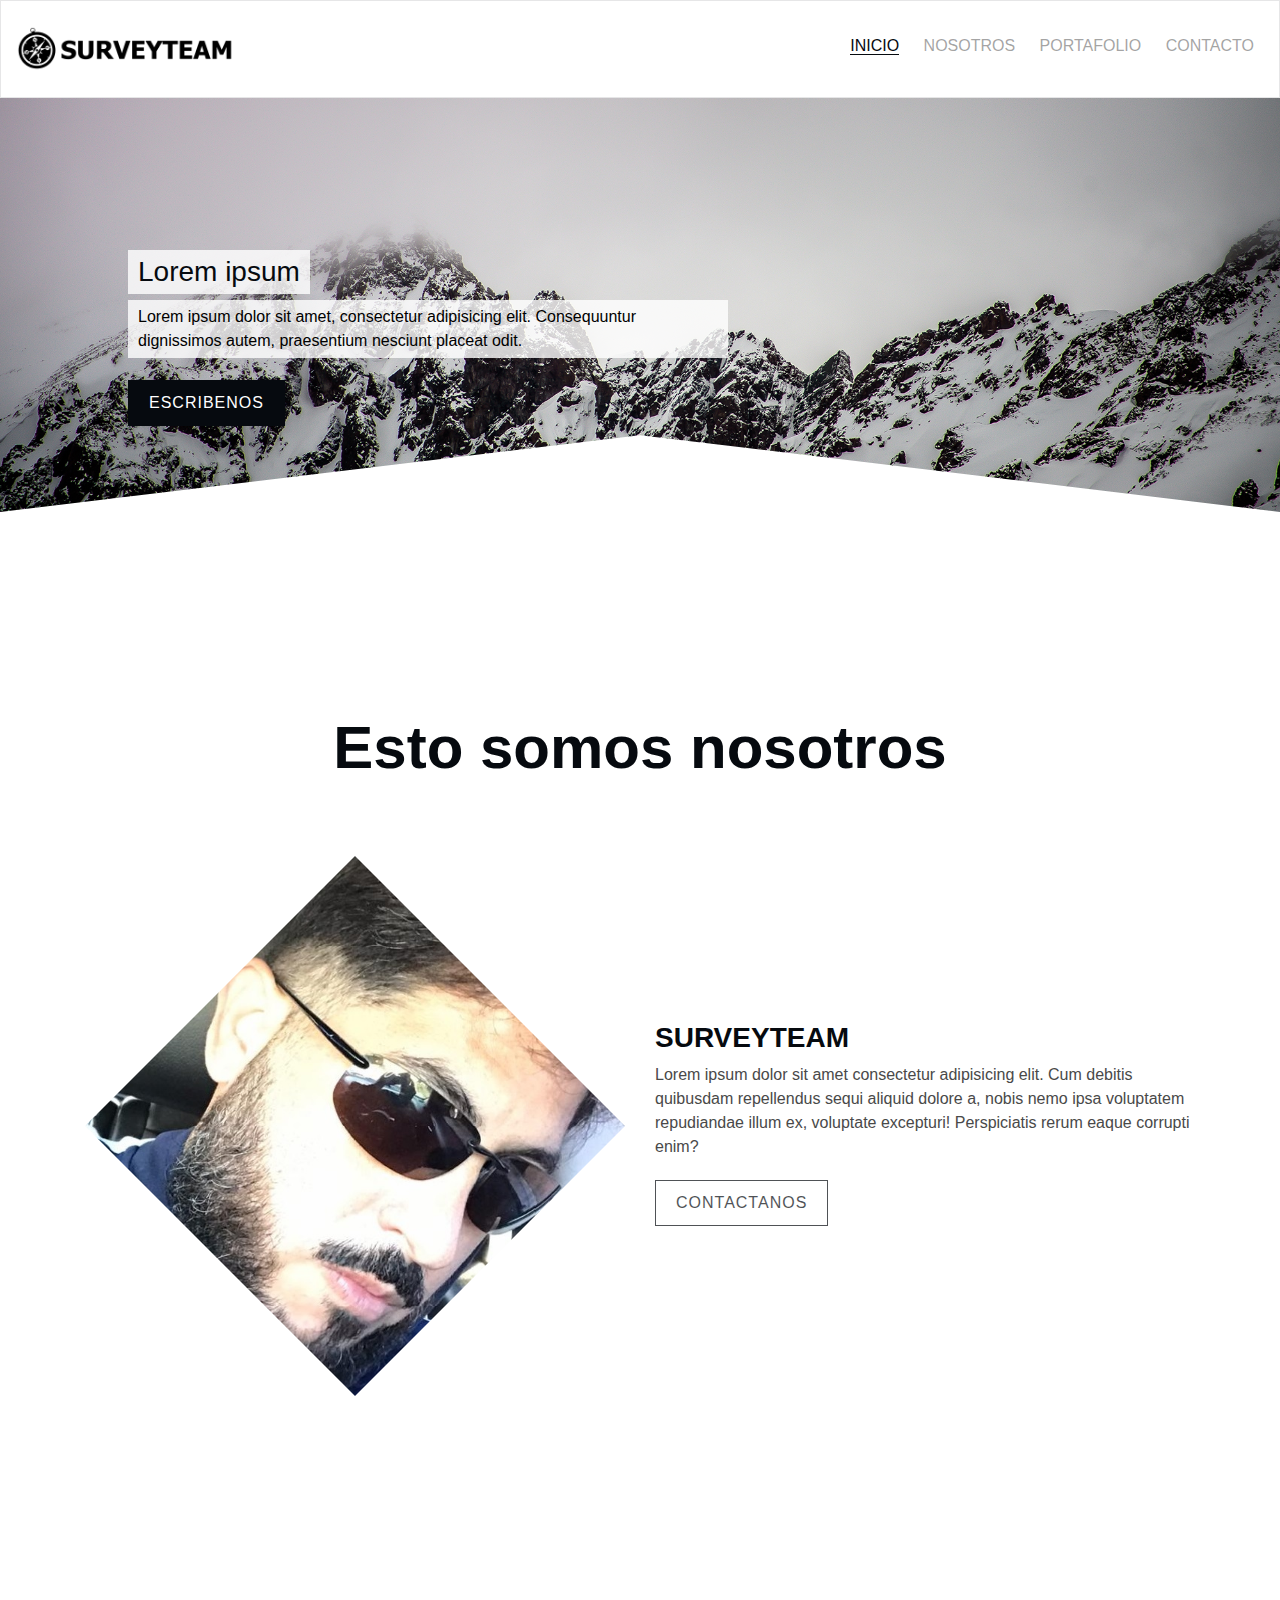
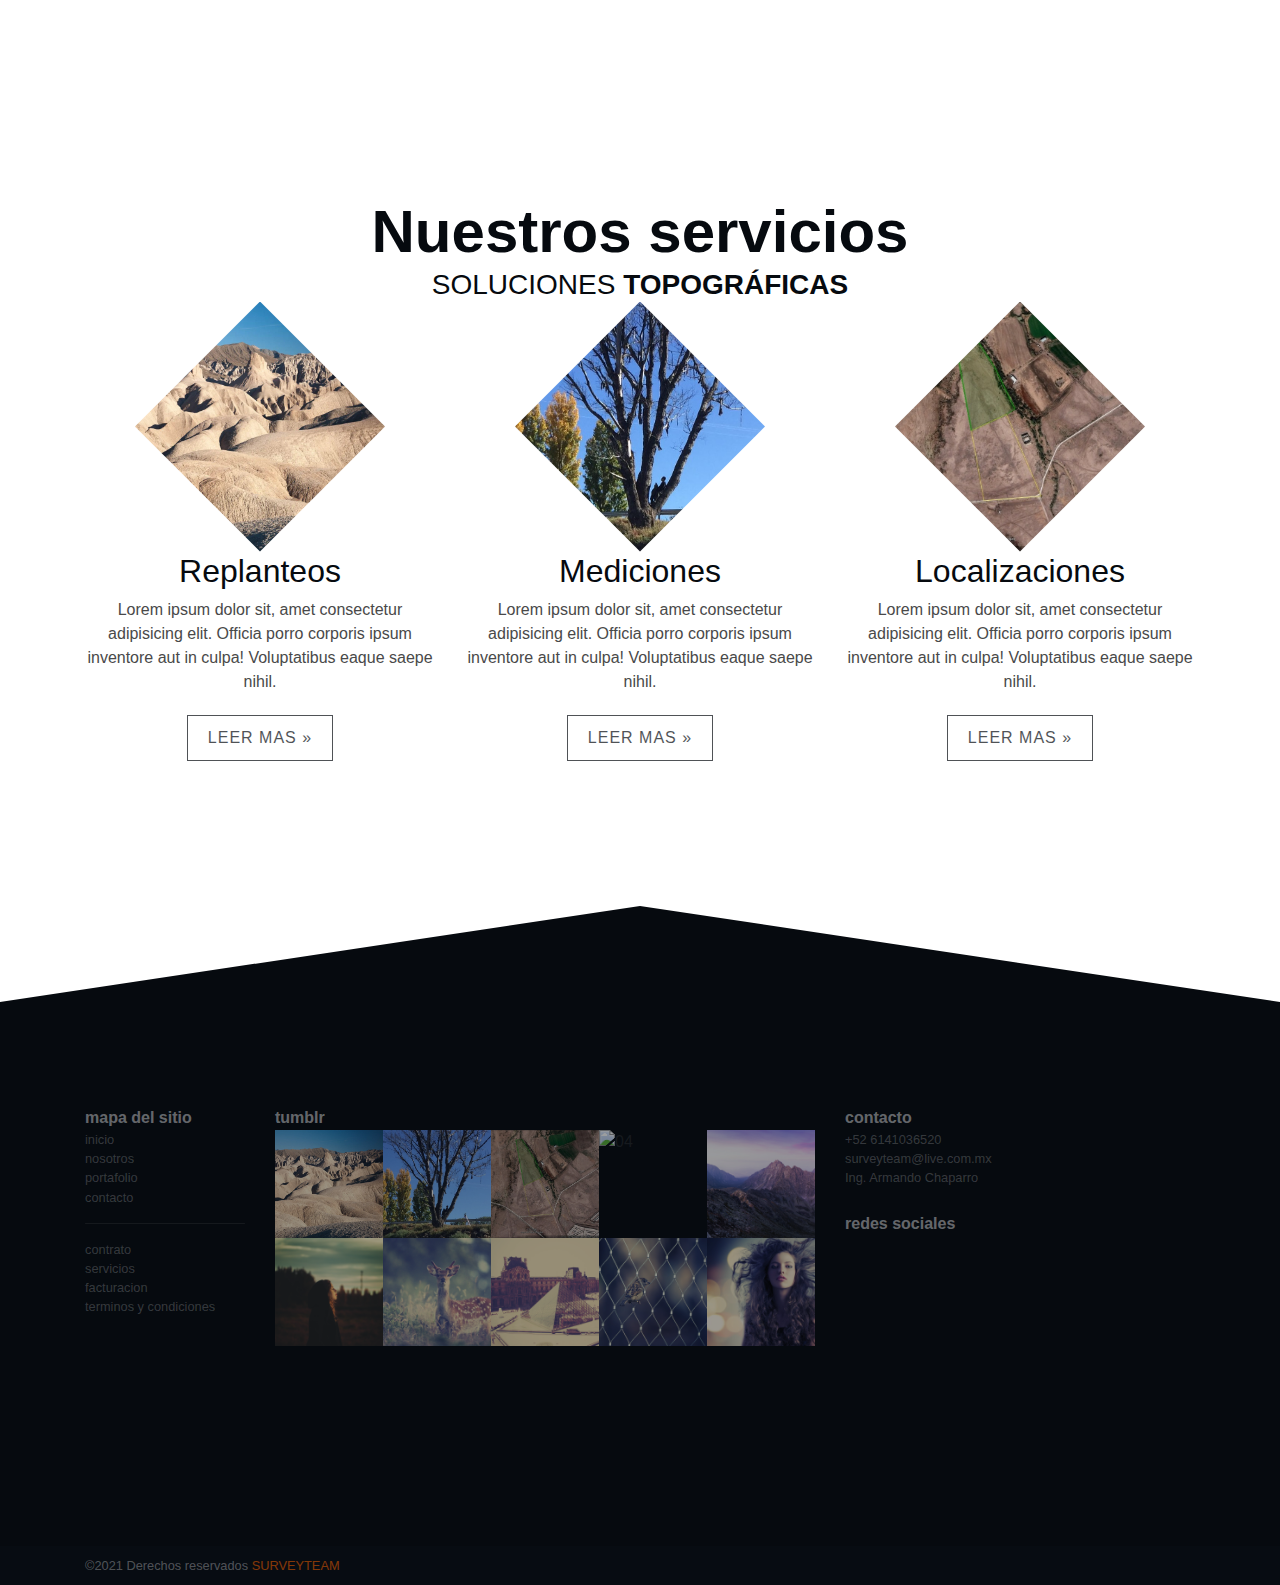
==== index.html @ fdbecfe4 "added new files 01" ====
<!DOCTYPE html>
<html lang="es">
    <head>
        <meta charset="UTF-8">
        <title>SURVEYTEAM</title>

        <!-- SEO natural -->
        <meta name="author" content="Armando Chaparro">
        <meta name="copyright" content="&copy; Chaparro 2021">
        <meta name="email" content="angelshaparro@outlook.com">
        <meta name="robots" content="index.follow">
        <meta name="description" content="Resolución de conflictos, avalúos, medios magnéticos, cartas topográficas, planos catastrales, altimetrías, volumetrías, topografía subterránea.">
        <meta name="keywords" content="Topografía, programación">

        <!-- responsividad -->
        <meta name="viewport" content="width=device-width, initial-scale=1, maximum-scale=1, user-scalable=0">

        <!-- social cards -->
        <meta property="ogurl" content="https://www.maferonline.com">
        <meta property="ogtype" content="website">
        <meta property="ogtitle" content="MAFER ENVIROMENT">
        <meta property="ogdescription" content="Resolución de conflictos, avalúos, medios magnéticos, cartas topográficas, planos catastrales, altimetrías, volumetrías, topografía subterránea.">
        <meta property="ogimage" content="http://via.placeholder.com/200x200">

        <!-- Boostrap 4 -->
        <link rel="stylesheet" href="https://maxcdn.bootstrapcdn.com/bootstrap/4.0.0/css/bootstrap.min.css" integrity="sha384-Gn5384xqQ1aoWXA+058RXPxPg6fy4IWvTNh0E263XmFcJlSAwiGgFAW/dAiS6JXm" crossorigin="anonymous">

        <!-- Estilos -->
        <link rel="stylesheet" href="css/styles.css">

        <!-- Favicon -->
        <link rel="shortcut icon" href="favicon/favicon.ico?v=2" type="image/x-icon">
        <link rel="icon" href="favicon/favicon.ico" type="image/x-icon">

        <!-- slider -->
        <link rel="stylesheet" href="css/slippry.css">

        <!-- font awesome -->
        <link rel="stylesheet" href="https://cdn.jsdelivr.net/npm/@fortawesome/fontawesome-free@5.15.4/css/fontawesome.min.css">

    </head>
    <body>
        <!-- navegacion -->
        <nav id="nav">
            <div class="container-fluid">
                <div class="row">
                    <!-- logo -->
                    <div class="col-xl-3">
                        <a href="index.html" class="logo">
                            <img src="images/surveyteam.png" alt="Logo Surveyteam">
                        </a>
                    </div>
                    <!-- links de navegacion -->
                    <div class="col-xl-9">
                        <ul>
                            <li class="link-active"><a href="index.html">Inicio</a></li>
                            <li><a href="index.html#nosotros">Nosotros</a></li>
                            <li><a href="portafolio.html">Portafolio</a></li>
                            <li><a href="contacto.html">Contacto</a></li>
                        </ul>
                    </div>
                </div>
            </div>
        </nav>
        <!-- /navegacion -->

        <!-- slider -->
        <section id="slider">
            <ul id="slippry">
                <li>
                    <h3 class="left top_250 white_bg">Lorem ipsum</h3>
                    <p class="left top_300 white_bg">
                        Lorem ipsum dolor sit amet, consectetur adipisicing elit. Consequuntur dignissimos autem, praesentium nesciunt placeat odit.
                    </p>
                    <button class="left top_375 black">Escribenos</button>

                    <img src="images/slide_01.jpg" alt="slide 01">
                </li>

                <li>
                    <h3 class="right top_250 white_bg">Lorem ipsum dolor sit amet.</h3>
                    <p class="right top_300 white_bg">Lorem ipsum, dolor sit amet consectetur adipisicing elit. Iusto deleniti, soluta ratione sapiente eos voluptates accusamus impedit. Ea, distinctio porro.</p>
                    <button class="right top_375 black">Escribenos</button>
                    <img src="images/slide_02.jpg" alt="slide 02">
                </li>

                <li>
                    <h3 class="left top_250 white_bg"><strong>SURVEYTEAM</strong> lorem ipsum</h3>
                    <p class="left top_300 white_bg">Lorem ipsum dolor, sit amet consectetur adipisicing elit. Repudiandae, asperiores ea voluptas nobis vitae ullam ipsum qui pariatur ducimus laborum, ipsam sed quia dignissimos placeat.</p>
                    <button class="left top_400 black">Contactanos</button>
                    <img src="images/slide_03.jpg" alt="slide 03">
                </li>

            </ul>
        </section>
        <!-- /slider -->

        <!-- nosotros -->
        <div class="pad_200" id="nosotros">
            <div class="container">
                <div class="row">
                    <div class="col">
                        <h1 class="center main-title">Esto somos nosotros</h1>
                    </div>
                </div>
                <br><br><br>
                <div class="row">
                    <div class="d-flex align-items-center">
                        <div class="col-xl-6">
                            <div class="diamante">
                                
                            </div>
                        </div>
                        <div class="col-xl-6">
                            <h3><strong>SURVEYTEAM</strong></h3>
                            <p>Lorem ipsum dolor sit amet consectetur adipisicing elit. Cum debitis quibusdam repellendus sequi aliquid dolore a, nobis nemo ipsa voluptatem repudiandae illum ex, voluptate excepturi! Perspiciatis rerum eaque corrupti enim?</p>
                            <button>Contactanos</button>
                        </div>
                    </div>
                </div>
            </div>
        </div>
        <!-- /nosotros -->

        <!-- servicios -->
        <div class="pad_200">
            <div class="container">
                <div class="row">
                    <div class="col">
                        <h1 class="center main-title">Nuestros servicios</h1>
                        <h3 class="center">SOLUCIONES <strong>TOPOGRÁFICAS</strong></h3>
                    </div>
                </div>
                <!-- <br><br><br> -->
                <div class="row">
                    <div class="col-xl-4 center">
                        <img src="images/square_01.jpg" alt="" class="rounded-circle">
                        <h2>Replanteos</h2>
                        <p>Lorem ipsum dolor sit, amet consectetur adipisicing elit. Officia porro corporis ipsum inventore aut in culpa! Voluptatibus eaque saepe nihil.</p>
                        <button>leer mas &raquo</button>
                    </div>
                    <div class="col-xl-4 center">
                        <img src="images/square_02.jpg" alt="" class="rounded-circle">
                        <h2>Mediciones</h2>
                        <p>Lorem ipsum dolor sit, amet consectetur adipisicing elit. Officia porro corporis ipsum inventore aut in culpa! Voluptatibus eaque saepe nihil.</p>
                        <button>leer mas &raquo</button>
                    </div>
                    <div class="col-xl-4 center">
                        <img src="images/square_03.jpg" alt="" class="rounded-circle">
                        <h2>Localizaciones</h2>
                        <p>Lorem ipsum dolor sit, amet consectetur adipisicing elit. Officia porro corporis ipsum inventore aut in culpa! Voluptatibus eaque saepe nihil.</p>
                        <button>leer mas &raquo</button>
                    </div>
                </div>
            </div>
        </div>
        <!-- /servicios -->

        <!-- footeer -->
        <footer class="pad_200">
            <div class="container">
                <div class="row">
                    <div class="col-xl-2">
                        <p class="white"><strong>mapa del sitio</strong></p>
                        <ul class="white">
                            <li class="small">inicio</li>
                            <li class="small">nosotros</li>
                            <li class="small">portafolio</li>
                            <li class="small">contacto</li>
                            <hr>
                            <li class="small">contrato</li>
                            <li class="small">servicios</li>
                            <li class="small">facturacion</li>
                            <li class="small">terminos y condiciones</li>
                        </ul>
                    </div>
                    <div class="col-xl-6">
                        <p class="white"><strong>tumblr</strong></p>
                        <img src="images/square_01.jpg" alt="01" class="tumblr"><img src="images/square_02.jpg" alt="02" class="tumblr"><img src="images/square_03.jpg" alt="03" class="tumblr"><img src="images/square_04.jpg" alt="04" class="tumblr"><img src="images/square_05.jpg" alt="05" class="tumblr"><img src="images/square_06.jpg" alt="06" class="tumblr"><img src="images/square_07.jpg" alt="07" class="tumblr"><img src="images/square_08.jpg" alt="08" class="tumblr"><img src="images/square_09.jpg" alt="09" class="tumblr"><img src="images/square_10.jpg" alt="10" class="tumblr">
                    </div>
                    <div class="col-xl-4">
                        <p class="white"><strong>contacto</strong></p>
                        <ul class="white">
                            <li class="small">+52 6141036520</li>
                            <li class="small">surveyteam@live.com.mx</li>
                            <li class="small">Ing. Armando Chaparro</li>
                        </ul>
                        <br>
                        <p class="white"><strong>redes sociales</strong></p>
                        <ul class="social-networks">
                            <li><i class="fa fa-facebook"></i></li>
                            <li><i class="fa fa-twitter"></i></li>
                            <li><i class="fa fa-youtube"></i></li>
                            <li><i class="fa fa-tumblr"></i></li>
                        </ul>
                    </div>
                </div>
            </div>
        </footer>
        <div class="copy">
            <div class="container">
                <div class="row">
                    <div class="col">
                        <p class="small">
                            &copy;2021 Derechos reservados
                            <a href="#">SURVEYTEAM</a>
                        </p>
                    </div>
                </div>
            </div>
        </div>
        <!-- /footer -->





        <!-- Bootstrap 4 -->
        <script src="https://code.jquery.com/jquery-3.6.0.min.js" integrity="sha256-/xUj+3OJU5yExlq6GSYGSHk7tPXikynS7ogEvDej/m4=" crossorigin="anonymous"></script>
        <script src="https://cdnjs.cloudflare.com/ajax/libs/popper.js/1.12.9/umd/popper.min.js" integrity="sha384-ApNbgh9B+Y1QKtv3Rn7W3mgPxhU9K/ScQsAP7hUibX39j7fakFPskvXusvfa0b4Q" crossorigin="anonymous"></script>
        <script src="https://maxcdn.bootstrapcdn.com/bootstrap/4.0.0/js/bootstrap.min.js" integrity="sha384-JZR6Spejh4U02d8jOt6vLEHfe/JQGiRRSQQxSfFWpi1MquVdAyjUar5+76PVCmYl" crossorigin="anonymous"></script>

        <!-- Slippry -->
        <script src="//ajax.googleapis.com/ajax/libs/jquery/1.10.2/jquery.min.js"></script>
        <script src="/js/slippry.min.js"></script>
        <link rel="stylesheet" href="/css/slippry.css" />

        <!-- activacion y script -->
        <script>
            $( document ).ready(function() {
                $('#slippry').slippry({
                    captions: false,
                    pager: false
                })

                var dn_width = $('.diamante').width();
                $('.diamante').css({
                    height: dn_width
                });

            });
        </script>

    </body>
</html>
---- css/styles.css ----
a {
  margin: 0px;
  padding: 0px;
}
a:hover {
  color: #ff6500;
}

h1, h2, h3, h4, h5, h6 {
  color: #060a0f;
}

p {
  color: #494949;
}

.tSlow, .social-networks li i, .social-networks li, .copy a, .tumblr, nav ul li a:after, nav ul li a:before, nav ul li a, nav ul .link-active a:after, nav ul, nav .logo img, nav, button, input,
select,
option,
textarea, .rombo, .diamante, .rounded-circle, a {
  -webkit-transition: all 0.5s ease-in-out;
  transition: all 0.5s ease-in-out;
}

.pad_200 {
  padding: 200px 0px;
}

.center {
  text-align: center;
  margin: 0px auto;
}

.main-title {
  font-weight: bold;
  color: #060a0f;
  font-size: 60px;
}

.rounded-circle {
  width: 250px;
  height: 250px;
}

.rombo, .diamante, .rounded-circle {
  clip-path: polygon(50% 0%, 100% 50%, 50% 100%, 0% 50%);
  -webkit-clip-path: polygon(50% 0%, 100% 50%, 50% 100%, 0% 50%);
  -o-clip-path: polygon(50% 0%, 100% 50%, 50% 100%, 0% 50%);
}
.rombo:hover, .diamante:hover, .rounded-circle:hover {
  clip-path: polygon(100% 0%, 100% 100%, 0% 100%, 0% 0%);
  -webkit-clip-path: polygon(100% 0%, 100% 100%, 0% 100%, 0% 0%);
  -o-clip-path: polygon(100% 0%, 100% 100%, 0% 100%, 0% 0%);
}

.diamante {
  display: block;
  position: relative;
  width: 100%;
  overflow: hidden;
  margin: 0px auto;
  background-image: url("../images/profile.jpg");
  background-size: 100%;
  background-position: center center;
  background-repeat: no-repeat;
  z-index: 200;
}

input,
select,
option,
textarea {
  width: 100%;
  padding: 10px 15px;
  border: 1px solid #060a0f;
  margin: 5px 0px;
  opacity: 0.5;
}
input:hover, input:focus,
select:hover,
select:focus,
option:hover,
option:focus,
textarea:hover,
textarea:focus {
  opacity: 1;
  color: #060a0f;
}

textarea {
  max-width: 100%;
  min-width: 100%;
  min-height: 150px;
  max-height: 250px;
}

button {
  background-color: transparent;
  text-transform: uppercase;
  border: 1px solid #060a0f;
  padding: 10px 20px;
  margin: 5px 0px;
  color: #060a0f;
  font-size: 16px;
  letter-spacing: 1px;
  cursor: pointer;
  opacity: 0.7;
}
button:hover {
  opacity: 1;
  background-color: #060a0f;
  color: white;
}

.black {
  background-color: #060a0f;
  opacity: 1;
  color: white;
}
.black:hover {
  background-color: #ff6500;
  border: 1px solid #ff6500;
}

nav {
  width: 100%;
  background-color: rgba(255, 255, 255, 0.2);
  padding: 10px 0px;
  position: fixed;
  border-bottom: 1px solid transparent;
  z-index: 100;
}
nav:hover {
  background-color: white;
  padding: 25px 0px;
  border: 1px solid rgba(6, 10, 15, 0.1);
}
nav:hover .logo img {
  width: 80%;
}
nav:hover ul {
  margin-top: 8px;
}
nav:hover ul li a {
  color: rgba(73, 73, 73, 0.5);
}
nav .logo img {
  width: 100%;
}
nav ul {
  position: relative;
  margin: 0px;
  margin-top: 15PX;
  padding: 0px;
  text-align: right;
}
nav ul .link-active a {
  color: #060a0f !important;
}
nav ul .link-active a:after {
  width: 100%;
  background-color: #060a0f;
}
nav ul li {
  display: inline-block;
  padding: 0px 10px;
}
nav ul li a {
  position: relative;
  text-decoration: none;
  font-size: 16px;
  color: rgba(255, 255, 255, 0.8);
  text-transform: uppercase;
}
nav ul li a:before {
  content: "";
  position: absolute;
  width: 100%;
  background-color: transparent;
  height: 1px;
}
nav ul li a:after {
  content: "";
  position: absolute;
  top: 100%;
  left: 0px;
  width: 0%;
  background-color: transparent;
  height: 1px;
}
nav ul li a:hover {
  text-decoration: none;
  color: #060a0f;
}
nav ul li a:hover:before {
  width: 0%;
  background-color: #060a0f;
}
nav ul li a:hover:after {
  width: 100%;
  background-color: #060a0f;
}

#slider {
  -webkit-backface-visibility: hidden;
          backface-visibility: hidden;
  clip-path: polygon(100% 0%, 100% 100%, 50% 85%, 0% 100%, 0% 0%);
  -webkit-clip-path: polygon(100% 0%, 100% 100%, 50% 85%, 0% 100%, 0% 0%);
  -o-clip-path: polygon(100% 0%, 100% 100%, 50% 85%, 0% 100%, 0% 0%);
}

#slippry {
  position: relative;
}
#slippry h1, #slippry h2, #slippry h3, #slippry h4, #slippry h5, #slippry h6, #slippry p, #slippry a, #slippry button, #slippry small, #slippry span {
  position: absolute;
}
#slippry p {
  width: 600px;
  color: black;
}
#slippry .white_bg {
  background-color: rgba(255, 255, 255, 0.8);
  padding: 5px 10px;
}
#slippry .left {
  left: 10%;
}
#slippry .right {
  right: 200px;
}
#slippry .top_250 {
  top: 250px;
}
#slippry .top_300 {
  top: 300px;
}
#slippry .top_375 {
  top: 375px;
}
#slippry .top_400 {
  top: 400px;
}
#slippry .top_450 {
  top: 450px;
}

footer {
  margin-top: -60px;
  width: 100%;
  padding: 70px 0px;
  background-color: #060a0f;
  clip-path: polygon(0% 15%, 50% 0%, 100% 15%, 100% 100%, 0% 100%);
  -webkit-clip-path: polygon(0% 15%, 50% 0%, 100% 15%, 100% 100%, 0% 100%);
  -o-clip-path: polygon(0% 15%, 50% 0%, 100% 15%, 100% 100%, 0% 100%);
}
footer p {
  margin: 0px;
  padding: 0px;
}
footer .white {
  color: rgba(255, 255, 255, 0.4);
}
footer ul {
  padding: 0px;
  margin: 0px;
  list-style: none;
}
footer ul li {
  padding: 0px;
  margin: 0px;
  color: rgba(255, 255, 255, 0.2);
}
footer hr {
  border-radius: 10px;
  background-color: rgba(255, 255, 255, 0.08);
}

.tumblr {
  position: relative;
  float: left;
  margin: 0px;
  padding: 0px;
  width: 20%;
  cursor: pointer;
  opacity: 0.6;
}
.tumblr:hover {
  opacity: 1;
}

.copy {
  padding: 10px 0px;
  background-color: #070c12;
  text-align: left;
}
.copy p, .copy a {
  margin: 0px;
  padding: 0px;
  color: rgba(255, 255, 255, 0.3);
}
.copy a {
  opacity: 0.5;
  color: #ff6500;
}
.copy a:hover {
  opacity: 1;
  text-decoration: none;
}

.social-networks {
  margin-top: 5px;
}
.social-networks li {
  display: inline-block;
  position: relative;
  margin: 0px 7px;
  float: left;
  width: 30px;
  height: 30px;
  text-align: center;
  -webkit-transform: rotate(0deg);
  transform: rotate(0deg);
  -webkit-backface-visibility: hidden;
          backface-visibility: hidden;
  cursor: pointer;
}
.social-networks li i {
  font-size: 22px;
  color: rgba(255, 255, 255, 0.2);
  -webkit-transform: rotate(0deg) translate(-3px, 3px);
  transform: rotate(0deg) translate(-3px, 3px);
  -webkit-backface-visibility: hidden;
          backface-visibility: hidden;
}
.social-networks li:hover {
  -webkit-transform: rotate(45deg);
  transform: rotate(45deg);
  -webkit-backface-visibility: hidden;
          backface-visibility: hidden;
  background-color: white;
}
.social-networks li:hover i {
  color: #060a0f;
  -webkit-transform: rotate(-45deg) translate(-3px, 3px);
  transform: rotate(-45deg) translate(-3px, 3px);
  -webkit-backface-visibility: hidden;
          backface-visibility: hidden;
}
---- css/slippry.css ----
/**
 *
 * slippry v1.4.0 - Responsive content slider for jQuery
 * http://slippry.com
 *
 * Authors: Lukas Jakob Hafner - @saftsaak
 *          Thomas Hurd - @SeenNotHurd
 *
 * Copyright 2016, booncon oy - http://booncon.com
 *
 *
 * Released under the MIT license - http://opensource.org/licenses/MIT
 */
/* kenBurns animations, very basic */
@-webkit-keyframes left-right {
  0% {
    -webkit-transform: translateY(-20%) translateX(-10%);
            transform: translateY(-20%) translateX(-10%); }
  100% {
    -webkit-transform: translateY(0%) translateX(10%);
            transform: translateY(0%) translateX(10%); } }
@-o-keyframes left-right {
  0% {
    -o-transform: translateY(-20%) translateX(-10%);
       transform: translateY(-20%) translateX(-10%); }
  100% {
    -o-transform: translateY(0%) translateX(10%);
       transform: translateY(0%) translateX(10%); } }
@keyframes left-right {
  0% {
    -webkit-transform: translateY(-20%) translateX(-10%);
         -o-transform: translateY(-20%) translateX(-10%);
            transform: translateY(-20%) translateX(-10%); }
  100% {
    -webkit-transform: translateY(0%) translateX(10%);
         -o-transform: translateY(0%) translateX(10%);
            transform: translateY(0%) translateX(10%); } }
@-webkit-keyframes right-left {
  0% {
    -webkit-transform: translateY(0%) translateX(10%);
            transform: translateY(0%) translateX(10%); }
  100% {
    -webkit-transform: translateY(-20%) translateX(-10%);
            transform: translateY(-20%) translateX(-10%); } }
@-o-keyframes right-left {
  0% {
    -o-transform: translateY(0%) translateX(10%);
       transform: translateY(0%) translateX(10%); }
  100% {
    -o-transform: translateY(-20%) translateX(-10%);
       transform: translateY(-20%) translateX(-10%); } }
@keyframes right-left {
  0% {
    -webkit-transform: translateY(0%) translateX(10%);
         -o-transform: translateY(0%) translateX(10%);
            transform: translateY(0%) translateX(10%); }
  100% {
    -webkit-transform: translateY(-20%) translateX(-10%);
         -o-transform: translateY(-20%) translateX(-10%);
            transform: translateY(-20%) translateX(-10%); } }
/* added to the original element calling slippry */
.sy-box.sy-loading {
  background: url("/images/sy-loader.gif") 50% 50% no-repeat;
  -webkit-background-size: 32px 32px;
          background-size: 32px;
  min-height: 40px; }
  .sy-box.sy-loading .sy-slides-wrap, .sy-box.sy-loading .sy-pager {
    visibility: hidden; }

/* element that wraps the slides */
.sy-slides-wrap {
  position: relative;
  height: 100%;
  width: 100%; }
  .sy-slides-wrap:hover .sy-controls {
    display: block; }

/* element that crops the visible area to the slides */
.sy-slides-crop {
  height: 100%;
  width: 100%;
  position: absolute;
  overflow: hidden; }

/* list containing the slides */
.sy-list {
  width: 100%;
  height: 100%;
  list-style: none;
  margin: 0;
  padding: 0;
  position: absolute; }
  .sy-list.horizontal {
    -webkit-transition: left ease;
         -o-transition: left ease;
            transition: left ease; }
  .sy-list.vertical {
    -webkit-transition: top ease;
         -o-transition: top ease;
            transition: top ease; }

/* single slide */
.sy-slide {
  position: absolute;
  width: 100%;
  z-index: 2; }
  .sy-slide.kenburns {
    width: 140%;
    left: -20%; }
    .sy-slide.kenburns.useCSS {
      -webkit-transition-property: opacity;
           -o-transition-property: opacity;
              transition-property: opacity; }
      .sy-slide.kenburns.useCSS.sy-ken:nth-child(1n) {
        -webkit-animation-name: left-right;
             -o-animation-name: left-right;
                animation-name: left-right;
        -webkit-animation-fill-mode: forwards;
             -o-animation-fill-mode: forwards;
                animation-fill-mode: forwards; }
      .sy-slide.kenburns.useCSS.sy-ken:nth-child(2n) {
        -webkit-animation-name: right-left;
             -o-animation-name: right-left;
                animation-name: right-left;
        -webkit-animation-fill-mode: forwards;
             -o-animation-fill-mode: forwards;
                animation-fill-mode: forwards; }
  .sy-slide.sy-active {
    z-index: 3; }
  .sy-slide > img {
    margin: 0;
    padding: 0;
    display: block;
    width: 100%;
    border: 0; }
  .sy-slide > a {
    margin: 0;
    padding: 0;
    display: block;
    width: 100%; }
    .sy-slide > a > img {
      margin: 0;
      padding: 0;
      display: block;
      width: 100%;
      border: 0; }

/* next/ prev buttons, with arrows and clickable area a lot larger than the visible buttons */
.sy-controls {
  display: none;
  list-style: none;
  height: 100%;
  width: 100%;
  position: absolute;
  padding: 0;
  margin: 0; }
  .sy-controls li {
    position: absolute;
    width: 10%;
    min-width: 4.2em;
    height: 100%;
    z-index: 33; }
    .sy-controls li.sy-prev {
      left: 0;
      top: 0; }
      .sy-controls li.sy-prev a:after {
        background-position: -5% 0; }
    .sy-controls li.sy-next {
      right: 0;
      top: 0; }
      .sy-controls li.sy-next a:after {
        background-position: 105% 0; }
    .sy-controls li a {
      position: relative;
      width: 100%;
      height: 100%;
      display: block;
      text-indent: -9999px; }
      .sy-controls li a:link, .sy-controls li a:visited {
        opacity: 0.4; }
      .sy-controls li a:hover, .sy-controls li a:focus {
        opacity: 0.8;
        outline: none; }
      .sy-controls li a:after {
        content: "";
        background-image: url("/images/arrows.svg");
        background-repeat: no-repeat;
        -webkit-background-size: cover;
                background-size: cover;
        text-align: center;
        text-indent: 0;
        line-height: 2.8em;
        color: #111;
        font-weight: 800;
        position: absolute;
        background-color: #fff;
        width: 2.8em;
        height: 2.8em;
        left: 50%;
        top: 50%;
        margin-top: -1.4em;
        margin-left: -1.4em;
        border-radius: 50%; }
  @media only screen and (max-device-width: 600px) {
    .sy-controls {
      display: block; }
      .sy-controls li {
        min-width: 2.1em; }
        .sy-controls li a:after {
          width: 1.4em;
          height: 1.4em;
          margin-top: -0.7em;
          margin-left: -0.7em; } }

/* captions, styled fo the overlay variant */
.sy-caption-wrap {
  position: absolute;
  bottom: 2em;
  z-index: 12;
  left: 50%; }
  .sy-caption-wrap .sy-caption {
    position: relative;
    left: -50%;
    background-color: rgba(0, 0, 0, 0.54);
    color: #fff;
    padding: 0.4em 1em;
    border-radius: 1.2em; }
    .sy-caption-wrap .sy-caption a:link, .sy-caption-wrap .sy-caption a:visited {
      color: #e24b70;
      font-weight: 600;
      text-decoration: none; }
    .sy-caption-wrap .sy-caption a:hover, .sy-caption-wrap .sy-caption a:focus {
      text-decoration: underline; }
  @media only screen and (max-device-width: 600px), screen and (max-width: 600px) {
    .sy-caption-wrap {
      left: 0;
      bottom: 0.4em; }
      .sy-caption-wrap .sy-caption {
        left: 0;
        padding: 0.2em 0.4em;
        font-size: 0.92em;
        border-radius: 0; } }

/* pager bubbles */
.sy-pager {
  clear: both;
  display: block;
  width: 100%;
  margin: 1em 0 0;
  padding: 0;
  list-style: none;
  text-align: center; }
  .sy-pager li {
    display: inline-block;
    width: 1.2em;
    height: 1.2em;
    margin: 0 1em 0 0;
    border-radius: 50%; }
    .sy-pager li.sy-active a {
      background-color: #e24b70; }
    .sy-pager li a {
      width: 100%;
      height: 100%;
      display: block;
      background-color: #ccc;
      text-indent: -9999px;
      -webkit-background-size: 2em 2em;
              background-size: 2em;
      border-radius: 50%; }
      .sy-pager li a:link, .sy-pager li a:visited {
        opacity: 1.0; }
      .sy-pager li a:hover, .sy-pager li a:focus {
        opacity: 0.6; }

/* element to "keep/ fill" the space of the content, gets intrinsic height via js */
.sy-filler {
  width: 100%; }
  .sy-filler.ready {
    -webkit-transition: padding 600ms ease;
         -o-transition: padding 600ms ease;
            transition: padding 600ms ease; }
---- css/slippry.css ----
/**
 *
 * slippry v1.4.0 - Responsive content slider for jQuery
 * http://slippry.com
 *
 * Authors: Lukas Jakob Hafner - @saftsaak
 *          Thomas Hurd - @SeenNotHurd
 *
 * Copyright 2016, booncon oy - http://booncon.com
 *
 *
 * Released under the MIT license - http://opensource.org/licenses/MIT
 */
/* kenBurns animations, very basic */
@-webkit-keyframes left-right {
  0% {
    -webkit-transform: translateY(-20%) translateX(-10%);
            transform: translateY(-20%) translateX(-10%); }
  100% {
    -webkit-transform: translateY(0%) translateX(10%);
            transform: translateY(0%) translateX(10%); } }
@-o-keyframes left-right {
  0% {
    -o-transform: translateY(-20%) translateX(-10%);
       transform: translateY(-20%) translateX(-10%); }
  100% {
    -o-transform: translateY(0%) translateX(10%);
       transform: translateY(0%) translateX(10%); } }
@keyframes left-right {
  0% {
    -webkit-transform: translateY(-20%) translateX(-10%);
         -o-transform: translateY(-20%) translateX(-10%);
            transform: translateY(-20%) translateX(-10%); }
  100% {
    -webkit-transform: translateY(0%) translateX(10%);
         -o-transform: translateY(0%) translateX(10%);
            transform: translateY(0%) translateX(10%); } }
@-webkit-keyframes right-left {
  0% {
    -webkit-transform: translateY(0%) translateX(10%);
            transform: translateY(0%) translateX(10%); }
  100% {
    -webkit-transform: translateY(-20%) translateX(-10%);
            transform: translateY(-20%) translateX(-10%); } }
@-o-keyframes right-left {
  0% {
    -o-transform: translateY(0%) translateX(10%);
       transform: translateY(0%) translateX(10%); }
  100% {
    -o-transform: translateY(-20%) translateX(-10%);
       transform: translateY(-20%) translateX(-10%); } }
@keyframes right-left {
  0% {
    -webkit-transform: translateY(0%) translateX(10%);
         -o-transform: translateY(0%) translateX(10%);
            transform: translateY(0%) translateX(10%); }
  100% {
    -webkit-transform: translateY(-20%) translateX(-10%);
         -o-transform: translateY(-20%) translateX(-10%);
            transform: translateY(-20%) translateX(-10%); } }
/* added to the original element calling slippry */
.sy-box.sy-loading {
  background: url("/images/sy-loader.gif") 50% 50% no-repeat;
  -webkit-background-size: 32px 32px;
          background-size: 32px;
  min-height: 40px; }
  .sy-box.sy-loading .sy-slides-wrap, .sy-box.sy-loading .sy-pager {
    visibility: hidden; }

/* element that wraps the slides */
.sy-slides-wrap {
  position: relative;
  height: 100%;
  width: 100%; }
  .sy-slides-wrap:hover .sy-controls {
    display: block; }

/* element that crops the visible area to the slides */
.sy-slides-crop {
  height: 100%;
  width: 100%;
  position: absolute;
  overflow: hidden; }

/* list containing the slides */
.sy-list {
  width: 100%;
  height: 100%;
  list-style: none;
  margin: 0;
  padding: 0;
  position: absolute; }
  .sy-list.horizontal {
    -webkit-transition: left ease;
         -o-transition: left ease;
            transition: left ease; }
  .sy-list.vertical {
    -webkit-transition: top ease;
         -o-transition: top ease;
            transition: top ease; }

/* single slide */
.sy-slide {
  position: absolute;
  width: 100%;
  z-index: 2; }
  .sy-slide.kenburns {
    width: 140%;
    left: -20%; }
    .sy-slide.kenburns.useCSS {
      -webkit-transition-property: opacity;
           -o-transition-property: opacity;
              transition-property: opacity; }
      .sy-slide.kenburns.useCSS.sy-ken:nth-child(1n) {
        -webkit-animation-name: left-right;
             -o-animation-name: left-right;
                animation-name: left-right;
        -webkit-animation-fill-mode: forwards;
             -o-animation-fill-mode: forwards;
                animation-fill-mode: forwards; }
      .sy-slide.kenburns.useCSS.sy-ken:nth-child(2n) {
        -webkit-animation-name: right-left;
             -o-animation-name: right-left;
                animation-name: right-left;
        -webkit-animation-fill-mode: forwards;
             -o-animation-fill-mode: forwards;
                animation-fill-mode: forwards; }
  .sy-slide.sy-active {
    z-index: 3; }
  .sy-slide > img {
    margin: 0;
    padding: 0;
    display: block;
    width: 100%;
    border: 0; }
  .sy-slide > a {
    margin: 0;
    padding: 0;
    display: block;
    width: 100%; }
    .sy-slide > a > img {
      margin: 0;
      padding: 0;
      display: block;
      width: 100%;
      border: 0; }

/* next/ prev buttons, with arrows and clickable area a lot larger than the visible buttons */
.sy-controls {
  display: none;
  list-style: none;
  height: 100%;
  width: 100%;
  position: absolute;
  padding: 0;
  margin: 0; }
  .sy-controls li {
    position: absolute;
    width: 10%;
    min-width: 4.2em;
    height: 100%;
    z-index: 33; }
    .sy-controls li.sy-prev {
      left: 0;
      top: 0; }
      .sy-controls li.sy-prev a:after {
        background-position: -5% 0; }
    .sy-controls li.sy-next {
      right: 0;
      top: 0; }
      .sy-controls li.sy-next a:after {
        background-position: 105% 0; }
    .sy-controls li a {
      position: relative;
      width: 100%;
      height: 100%;
      display: block;
      text-indent: -9999px; }
      .sy-controls li a:link, .sy-controls li a:visited {
        opacity: 0.4; }
      .sy-controls li a:hover, .sy-controls li a:focus {
        opacity: 0.8;
        outline: none; }
      .sy-controls li a:after {
        content: "";
        background-image: url("/images/arrows.svg");
        background-repeat: no-repeat;
        -webkit-background-size: cover;
                background-size: cover;
        text-align: center;
        text-indent: 0;
        line-height: 2.8em;
        color: #111;
        font-weight: 800;
        position: absolute;
        background-color: #fff;
        width: 2.8em;
        height: 2.8em;
        left: 50%;
        top: 50%;
        margin-top: -1.4em;
        margin-left: -1.4em;
        border-radius: 50%; }
  @media only screen and (max-device-width: 600px) {
    .sy-controls {
      display: block; }
      .sy-controls li {
        min-width: 2.1em; }
        .sy-controls li a:after {
          width: 1.4em;
          height: 1.4em;
          margin-top: -0.7em;
          margin-left: -0.7em; } }

/* captions, styled fo the overlay variant */
.sy-caption-wrap {
  position: absolute;
  bottom: 2em;
  z-index: 12;
  left: 50%; }
  .sy-caption-wrap .sy-caption {
    position: relative;
    left: -50%;
    background-color: rgba(0, 0, 0, 0.54);
    color: #fff;
    padding: 0.4em 1em;
    border-radius: 1.2em; }
    .sy-caption-wrap .sy-caption a:link, .sy-caption-wrap .sy-caption a:visited {
      color: #e24b70;
      font-weight: 600;
      text-decoration: none; }
    .sy-caption-wrap .sy-caption a:hover, .sy-caption-wrap .sy-caption a:focus {
      text-decoration: underline; }
  @media only screen and (max-device-width: 600px), screen and (max-width: 600px) {
    .sy-caption-wrap {
      left: 0;
      bottom: 0.4em; }
      .sy-caption-wrap .sy-caption {
        left: 0;
        padding: 0.2em 0.4em;
        font-size: 0.92em;
        border-radius: 0; } }

/* pager bubbles */
.sy-pager {
  clear: both;
  display: block;
  width: 100%;
  margin: 1em 0 0;
  padding: 0;
  list-style: none;
  text-align: center; }
  .sy-pager li {
    display: inline-block;
    width: 1.2em;
    height: 1.2em;
    margin: 0 1em 0 0;
    border-radius: 50%; }
    .sy-pager li.sy-active a {
      background-color: #e24b70; }
    .sy-pager li a {
      width: 100%;
      height: 100%;
      display: block;
      background-color: #ccc;
      text-indent: -9999px;
      -webkit-background-size: 2em 2em;
              background-size: 2em;
      border-radius: 50%; }
      .sy-pager li a:link, .sy-pager li a:visited {
        opacity: 1.0; }
      .sy-pager li a:hover, .sy-pager li a:focus {
        opacity: 0.6; }

/* element to "keep/ fill" the space of the content, gets intrinsic height via js */
.sy-filler {
  width: 100%; }
  .sy-filler.ready {
    -webkit-transition: padding 600ms ease;
         -o-transition: padding 600ms ease;
            transition: padding 600ms ease; }
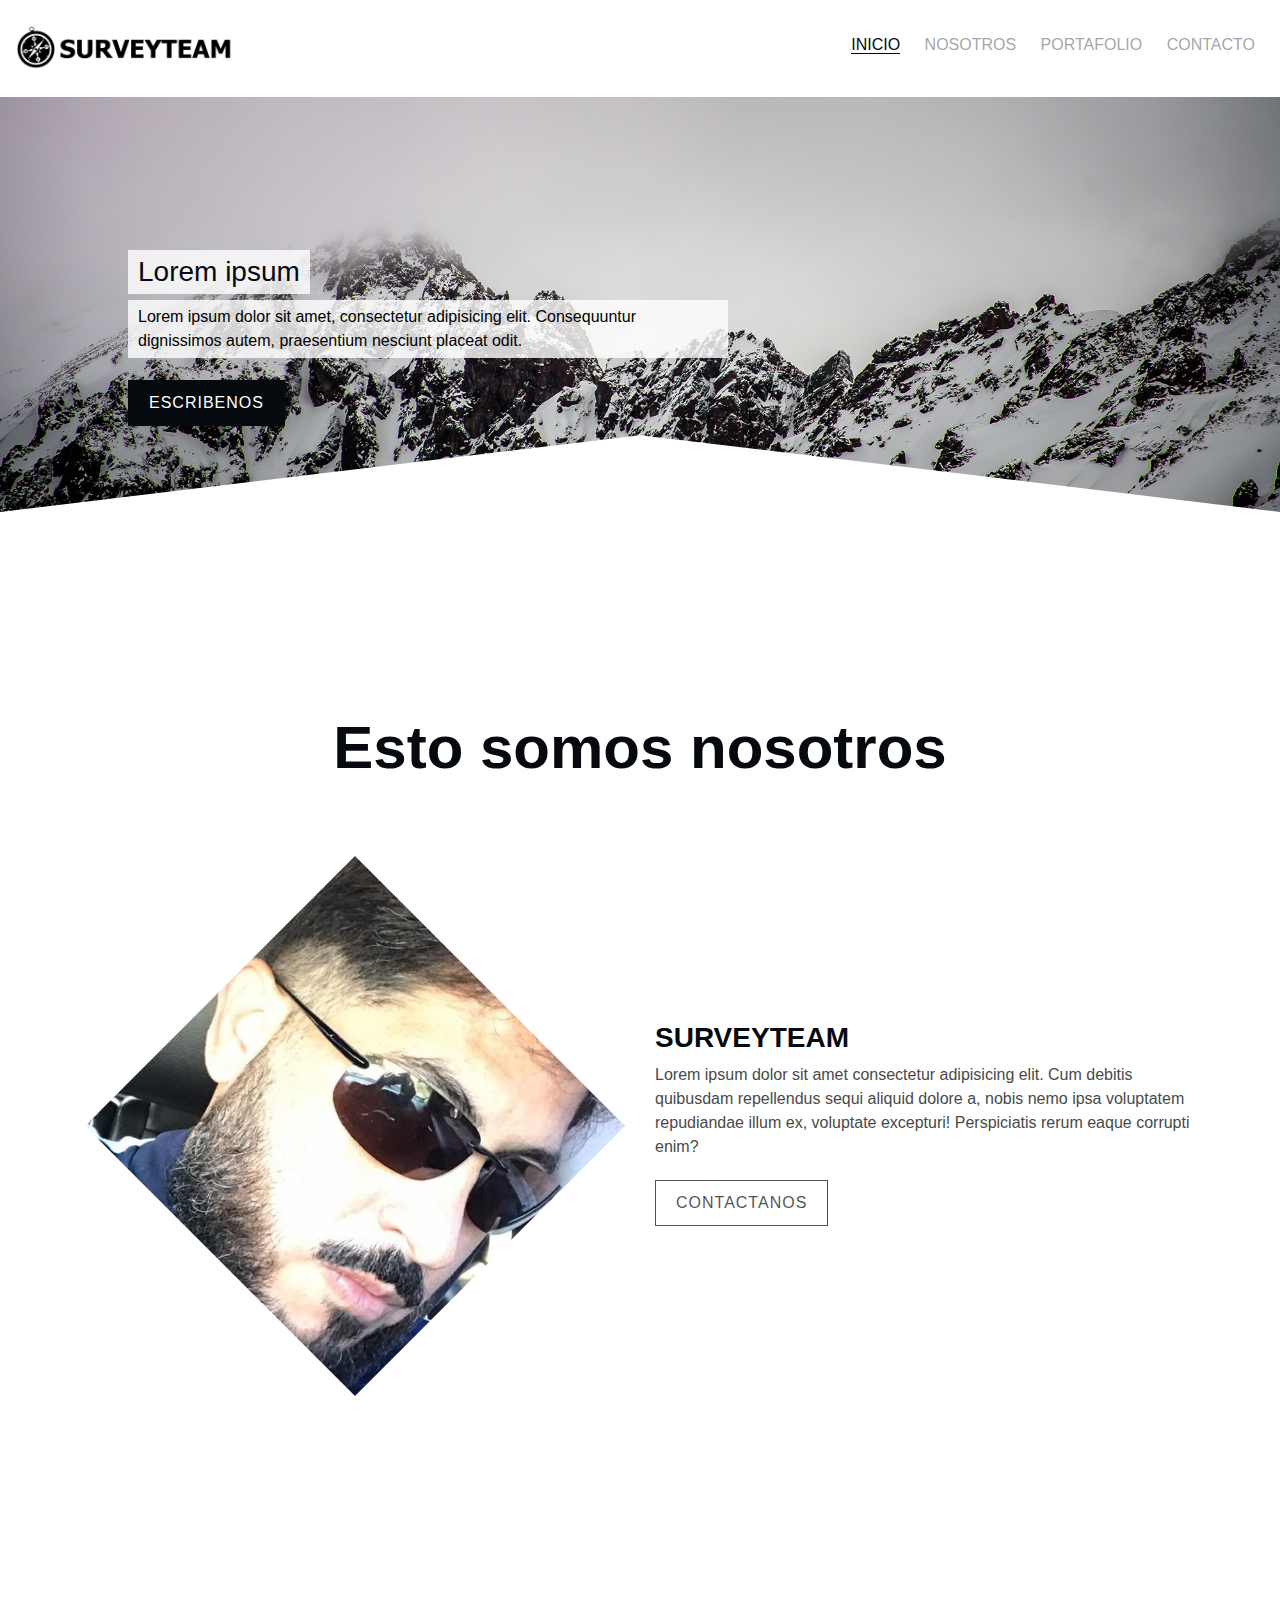
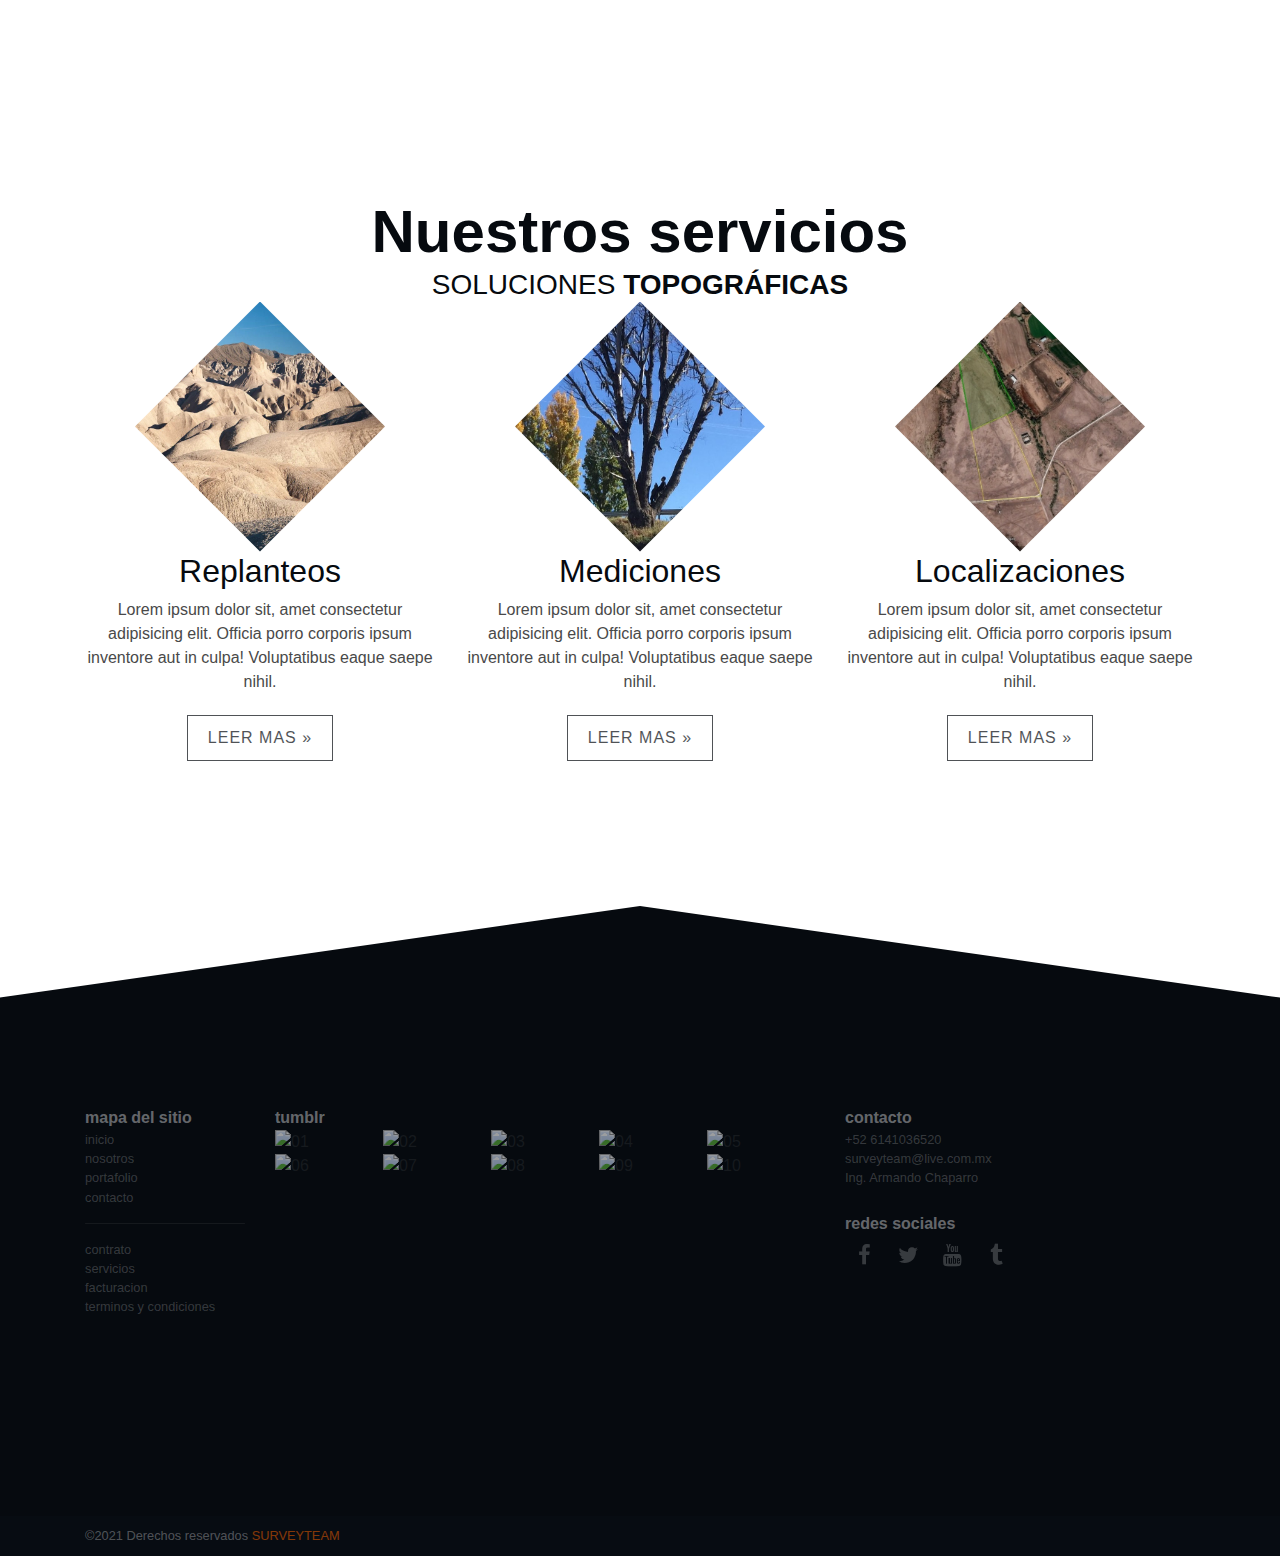
==== commit c4a0814b: "casi final del curso" ====
--- a/index.html
+++ b/index.html
@@ -36,10 +36,10 @@
         <link rel="stylesheet" href="css/slippry.css">
 
         <!-- font awesome -->
-        <link rel="stylesheet" href="https://cdn.jsdelivr.net/npm/@fortawesome/fontawesome-free@5.15.4/css/fontawesome.min.css">
+        <link rel="stylesheet" href="https://maxcdn.bootstrapcdn.com/font-awesome/4.7.0/css/font-awesome.min.css">
 
     </head>
-    <body>
+    <body style="background-color:white">
         <!-- navegacion -->
         <nav id="nav">
             <div class="container-fluid">
@@ -176,7 +176,16 @@
                     </div>
                     <div class="col-xl-6">
                         <p class="white"><strong>tumblr</strong></p>
-                        <img src="images/square_01.jpg" alt="01" class="tumblr"><img src="images/square_02.jpg" alt="02" class="tumblr"><img src="images/square_03.jpg" alt="03" class="tumblr"><img src="images/square_04.jpg" alt="04" class="tumblr"><img src="images/square_05.jpg" alt="05" class="tumblr"><img src="images/square_06.jpg" alt="06" class="tumblr"><img src="images/square_07.jpg" alt="07" class="tumblr"><img src="images/square_08.jpg" alt="08" class="tumblr"><img src="images/square_09.jpg" alt="09" class="tumblr"><img src="images/square_10.jpg" alt="10" class="tumblr">
+                        <img src="http://via.placeholder.com/100x100" alt="01" class="tumblr">
+                        <img src="http://via.placeholder.com/100x100" alt="02" class="tumblr">
+                        <img src="http://via.placeholder.com/100x100" alt="03" class="tumblr">
+                        <img src="http://via.placeholder.com/100x100" alt="04" class="tumblr">
+                        <img src="http://via.placeholder.com/100x100" alt="05" class="tumblr">
+                        <img src="http://via.placeholder.com/100x100" alt="06" class="tumblr">
+                        <img src="http://via.placeholder.com/100x100" alt="07" class="tumblr">
+                        <img src="http://via.placeholder.com/100x100" alt="08" class="tumblr">
+                        <img src="http://via.placeholder.com/100x100" alt="09" class="tumblr">
+                        <img src="http://via.placeholder.com/100x100" alt="10" class="tumblr">
                     </div>
                     <div class="col-xl-4">
                         <p class="white"><strong>contacto</strong></p>
@@ -188,7 +197,7 @@
                         <br>
                         <p class="white"><strong>redes sociales</strong></p>
                         <ul class="social-networks">
-                            <li><i class="fa fa-facebook"></i></li>
+                            <li><a href="https://www.facebook.com"><i class="fa fa-facebook"></i></a></li>
                             <li><i class="fa fa-twitter"></i></li>
                             <li><i class="fa fa-youtube"></i></li>
                             <li><i class="fa fa-tumblr"></i></li>
@@ -238,6 +247,17 @@
                     height: dn_width
                 });
 
+                var slider = $("#slider").height();
+                $(window).scroll(function(){
+                    var scroll = $(window).scrollTop();
+                    if(scroll >= $("#nosotros").offset().top) {
+                        $("#nav").addClass("nav-overlay");
+                    }else{
+                        $("#nav").removeClass("nav-overlay");
+                    }
+                });
+                $(window).scroll();
+
             });
         </script>
 
--- a/css/styles.css
+++ b/css/styles.css
@@ -63,7 +63,7 @@
   background-size: 100%;
   background-position: center center;
   background-repeat: no-repeat;
-  z-index: 200;
+  z-index: 50;
 }
 
 input,
@@ -124,7 +124,7 @@
 
 nav {
   width: 100%;
-  background-color: rgba(255, 255, 255, 0.2);
+  background-color: rgba(255, 255, 255, 0);
   padding: 10px 0px;
   position: fixed;
   border-bottom: 1px solid transparent;
@@ -133,7 +133,7 @@
 nav:hover {
   background-color: white;
   padding: 25px 0px;
-  border: 1px solid rgba(6, 10, 15, 0.1);
+  border-bottom: 1px solid rgba(6, 10, 15, 0);
 }
 nav:hover .logo img {
   width: 80%;
@@ -199,6 +199,21 @@
 nav ul li a:hover:after {
   width: 100%;
   background-color: #060a0f;
+}
+
+.nav-overlay {
+  background-color: white;
+  border-bottom: 1px solid rgba(6, 10, 15, 0.1);
+  padding: 25px 0px;
+}
+.nav-overlay .logo img {
+  width: 80%;
+}
+.nav-overlay ul {
+  margin-top: 8px;
+}
+.nav-overlay ul li a {
+  color: rgba(73, 73, 73, 0.5);
 }
 
 #slider {
@@ -346,4 +361,77 @@
   transform: rotate(-45deg) translate(-3px, 3px);
   -webkit-backface-visibility: hidden;
           backface-visibility: hidden;
+}
+
+.grid {
+  width: 100%;
+  padding: 150px 0px;
+}
+.grid:after {
+  content: "";
+  display: block;
+  clear: both;
+}
+
+.grid-item {
+  width: 20%;
+  padding-bottom: 20%;
+  overflow: hidden;
+  float: left;
+  position: relative;
+  background-color: red;
+  clip-path: polygon(50% 0%, 100% 50%, 50% 100%, 0% 50%);
+  -webkit-clip-path: polygon(50% 0%, 100% 50%, 50% 100%, 0% 50%);
+  -o-clip-path: polygon(50% 0%, 100% 50%, 50% 100%, 0% 50%);
+  cursor: pointer;
+  margin-top: -8%;
+}
+.grid-item:hover::before {
+  content: "";
+  position: absolute;
+  background-color: rgba(255, 101, 0, 0.3);
+  background-image: url("../images/cross.png");
+  background-size: 30%;
+  background-repeat: no-repeat;
+  background-position: center center;
+  width: 100%;
+  height: 100%;
+}
+.grid-item::before {
+  pointer-events: none;
+}
+.grid-item:nth-child(6), .grid-item:nth-child(15) {
+  margin-left: 10%;
+}
+.grid-item a img {
+  width: 100%;
+  height: auto;
+}
+
+#contacto {
+  width: 100%;
+  height: 100vh;
+}
+#contacto ul {
+  margin: 0px;
+  padding: 0px;
+  list-style: none;
+}
+#contacto ul li {
+  float: left;
+  padding: 0px;
+  margin: 0px;
+}
+#contacto ul .google-maps {
+  width: 66%;
+  height: 100vh;
+  background-image: url("../images/maps.jpg");
+  background-position: center center;
+  background-size: cover;
+}
+#contacto ul .formulario {
+  width: 34%;
+  height: 100vh;
+  padding: 150px 50px;
+  background-color: rgba(0, 0, 0, 0.15);
 }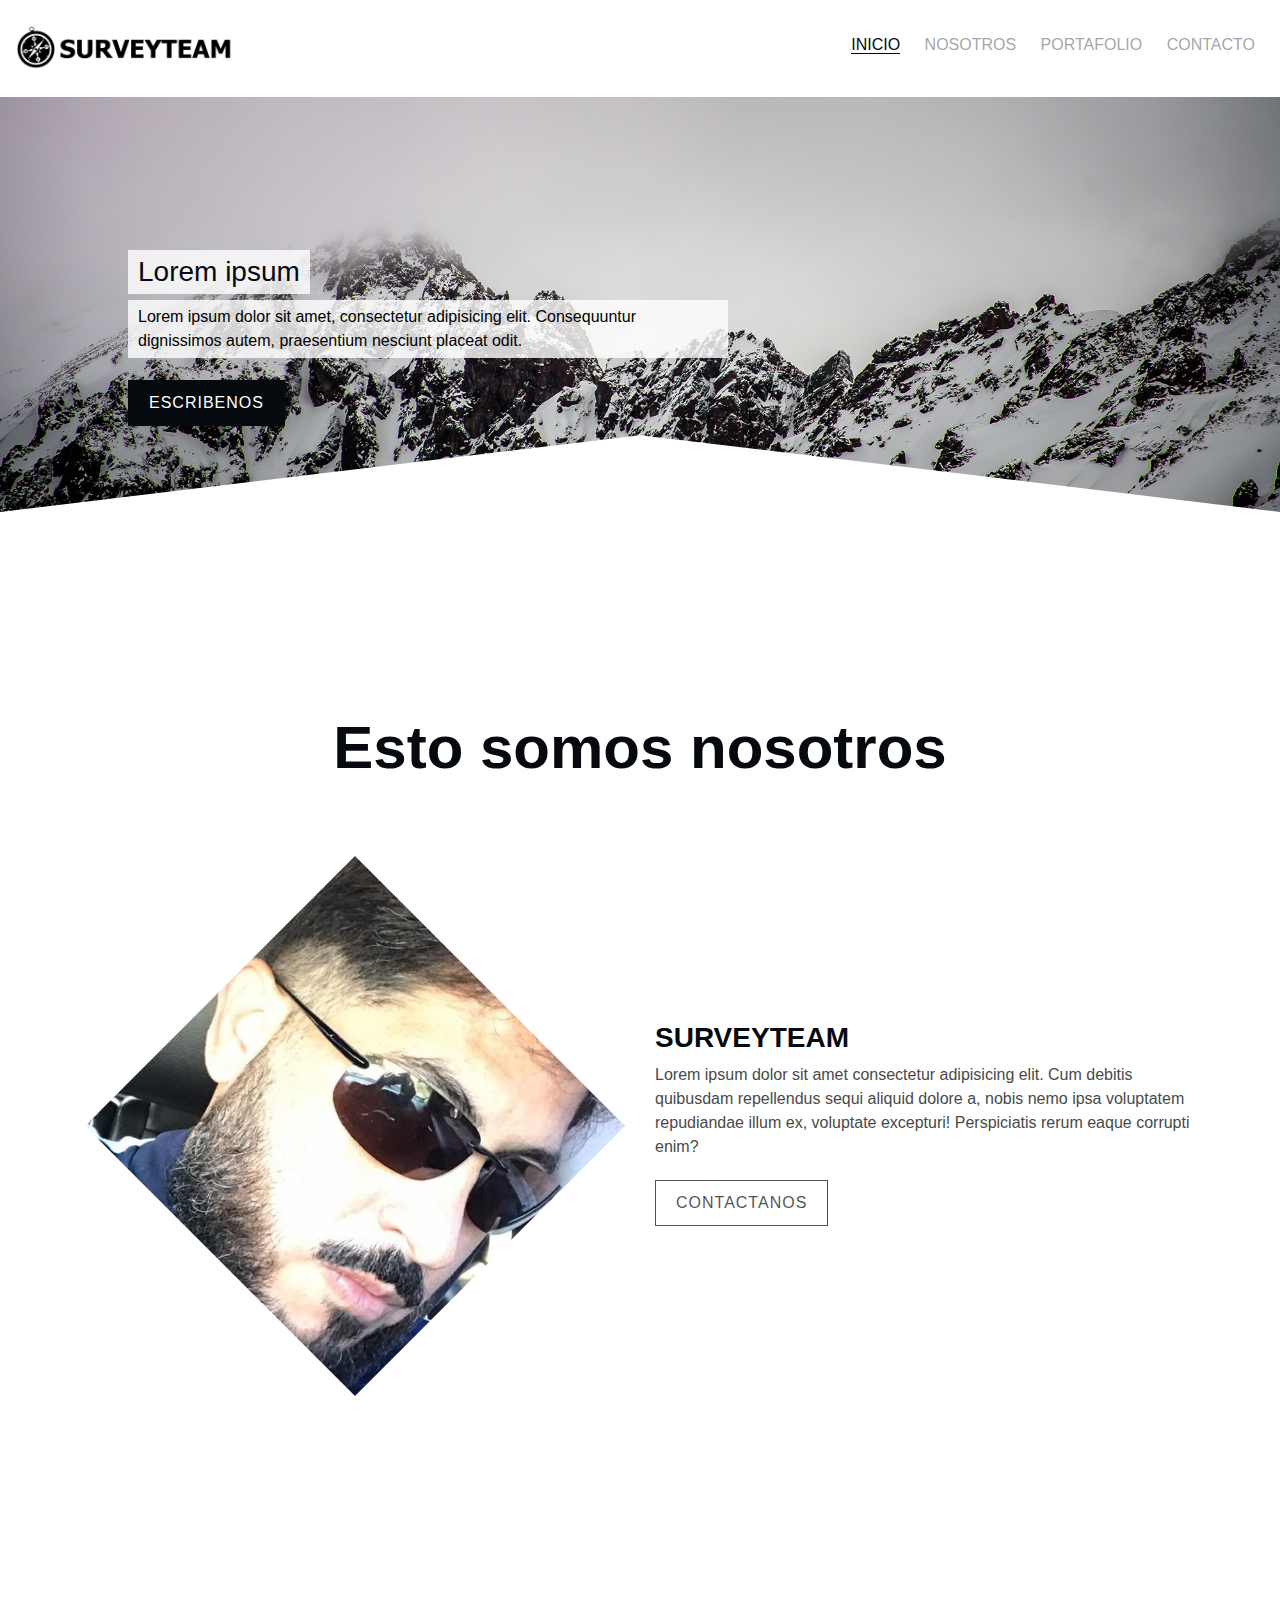
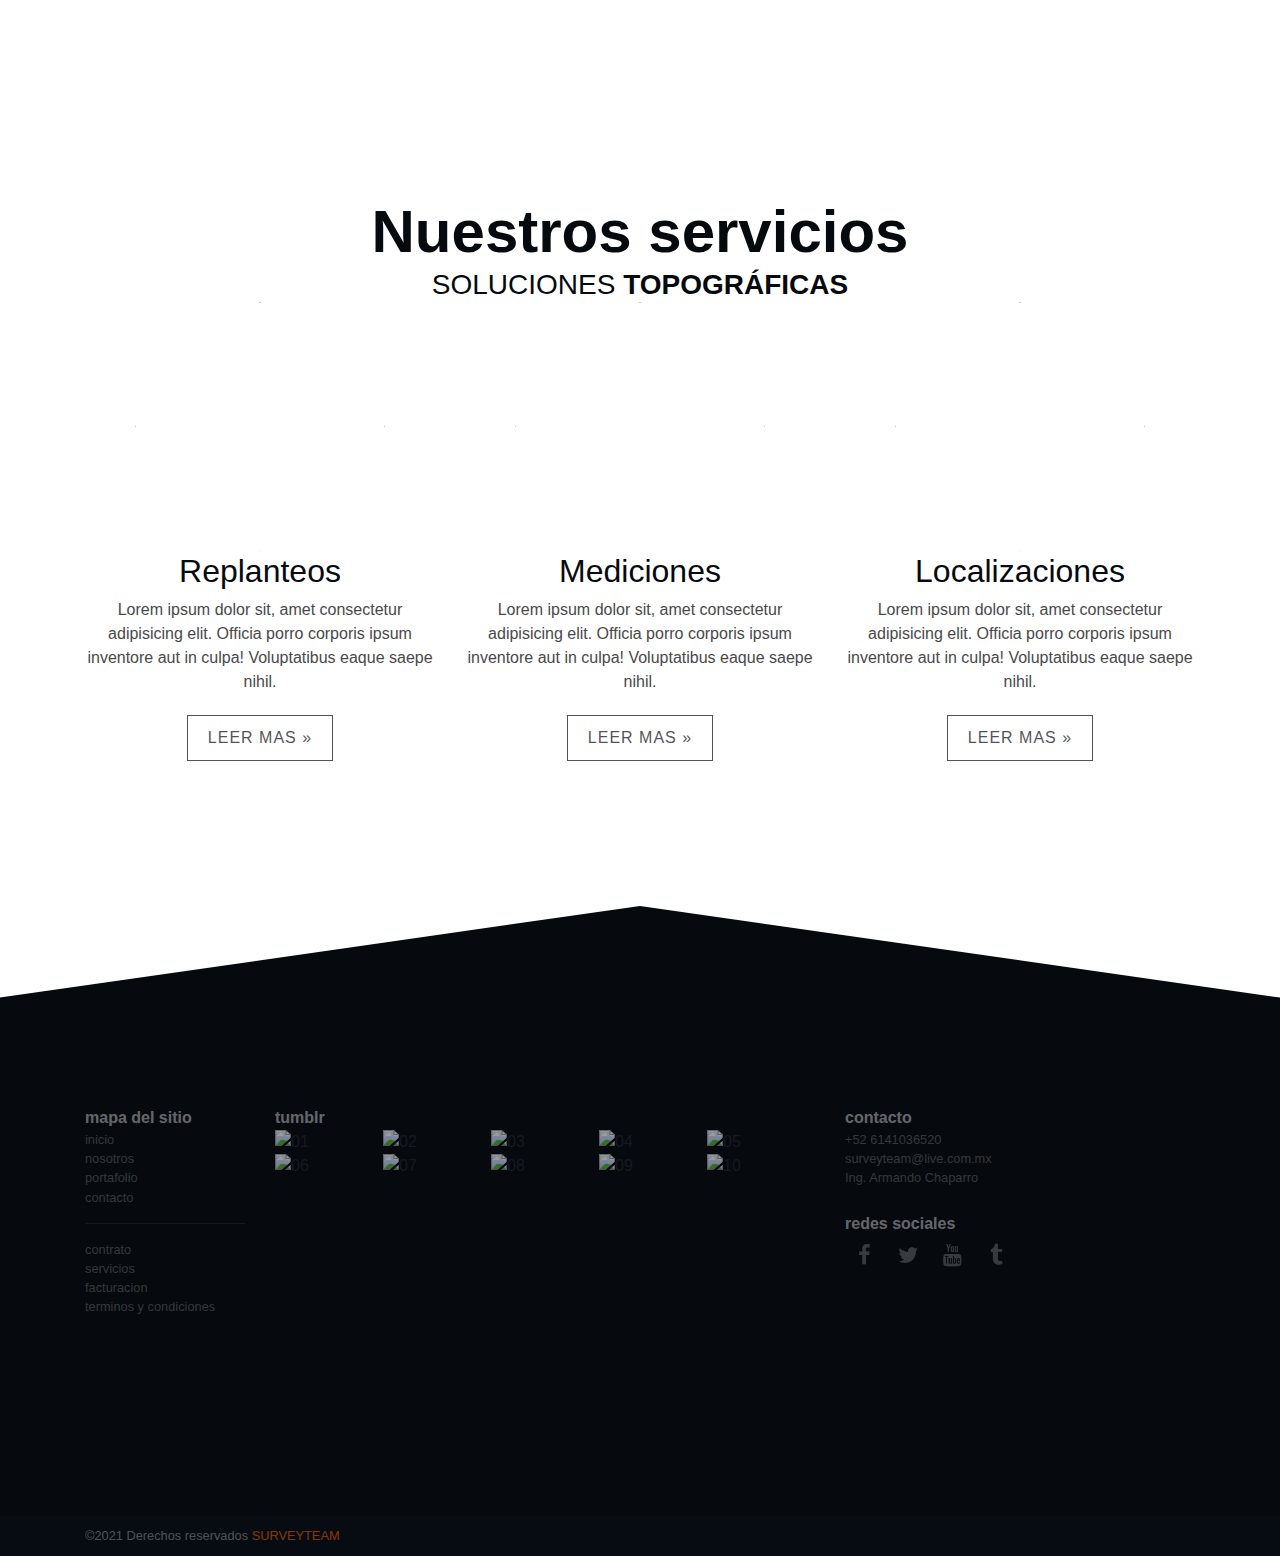
==== commit 6b769797: "eliminamos imagenes innecesarias" ====
--- a/index.html
+++ b/index.html
@@ -134,19 +134,19 @@
                 <!-- <br><br><br> -->
                 <div class="row">
                     <div class="col-xl-4 center">
-                        <img src="images/square_01.jpg" alt="" class="rounded-circle">
+                        <img src="http://via.placeholder.com/100x100" alt="" class="rounded-circle">
                         <h2>Replanteos</h2>
                         <p>Lorem ipsum dolor sit, amet consectetur adipisicing elit. Officia porro corporis ipsum inventore aut in culpa! Voluptatibus eaque saepe nihil.</p>
                         <button>leer mas &raquo</button>
                     </div>
                     <div class="col-xl-4 center">
-                        <img src="images/square_02.jpg" alt="" class="rounded-circle">
+                        <img src="http://via.placeholder.com/100x100" alt="" class="rounded-circle">
                         <h2>Mediciones</h2>
                         <p>Lorem ipsum dolor sit, amet consectetur adipisicing elit. Officia porro corporis ipsum inventore aut in culpa! Voluptatibus eaque saepe nihil.</p>
                         <button>leer mas &raquo</button>
                     </div>
                     <div class="col-xl-4 center">
-                        <img src="images/square_03.jpg" alt="" class="rounded-circle">
+                        <img src="http://via.placeholder.com/100x100" alt="" class="rounded-circle">
                         <h2>Localizaciones</h2>
                         <p>Lorem ipsum dolor sit, amet consectetur adipisicing elit. Officia porro corporis ipsum inventore aut in culpa! Voluptatibus eaque saepe nihil.</p>
                         <button>leer mas &raquo</button>
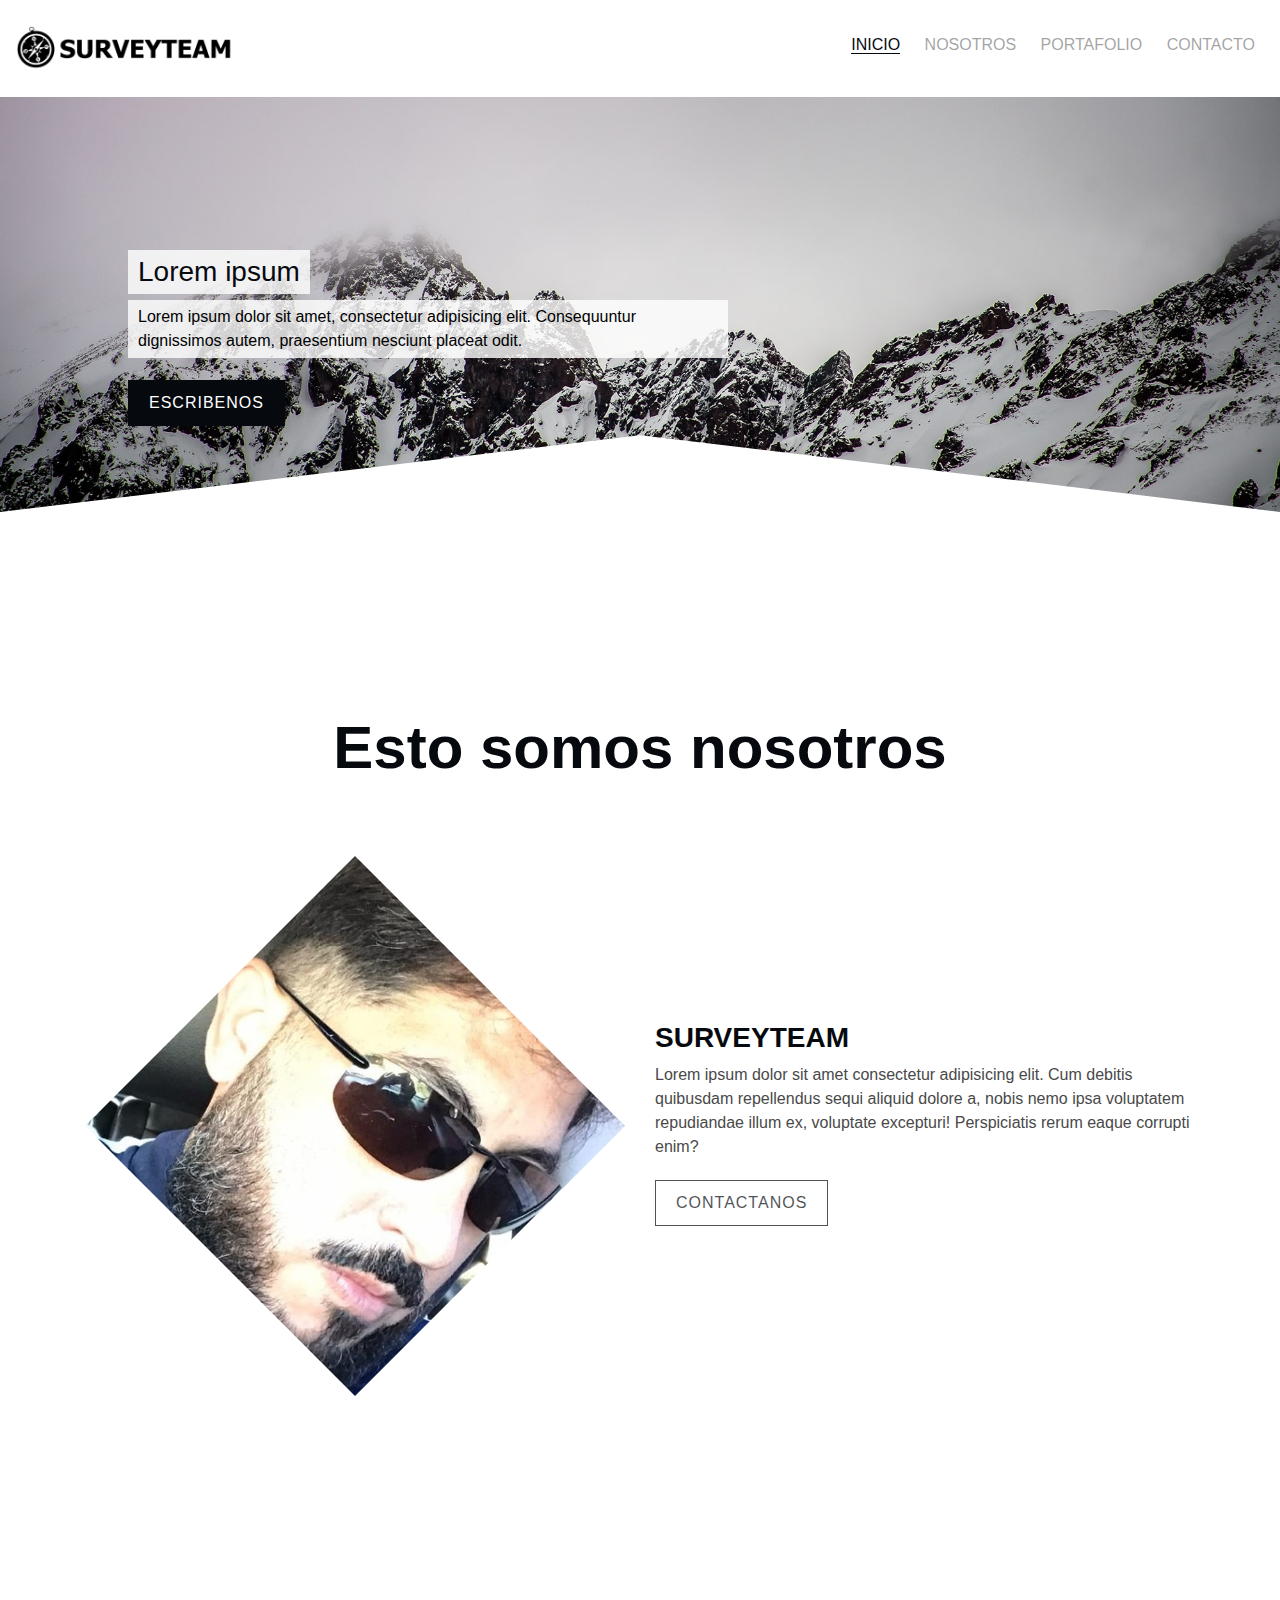
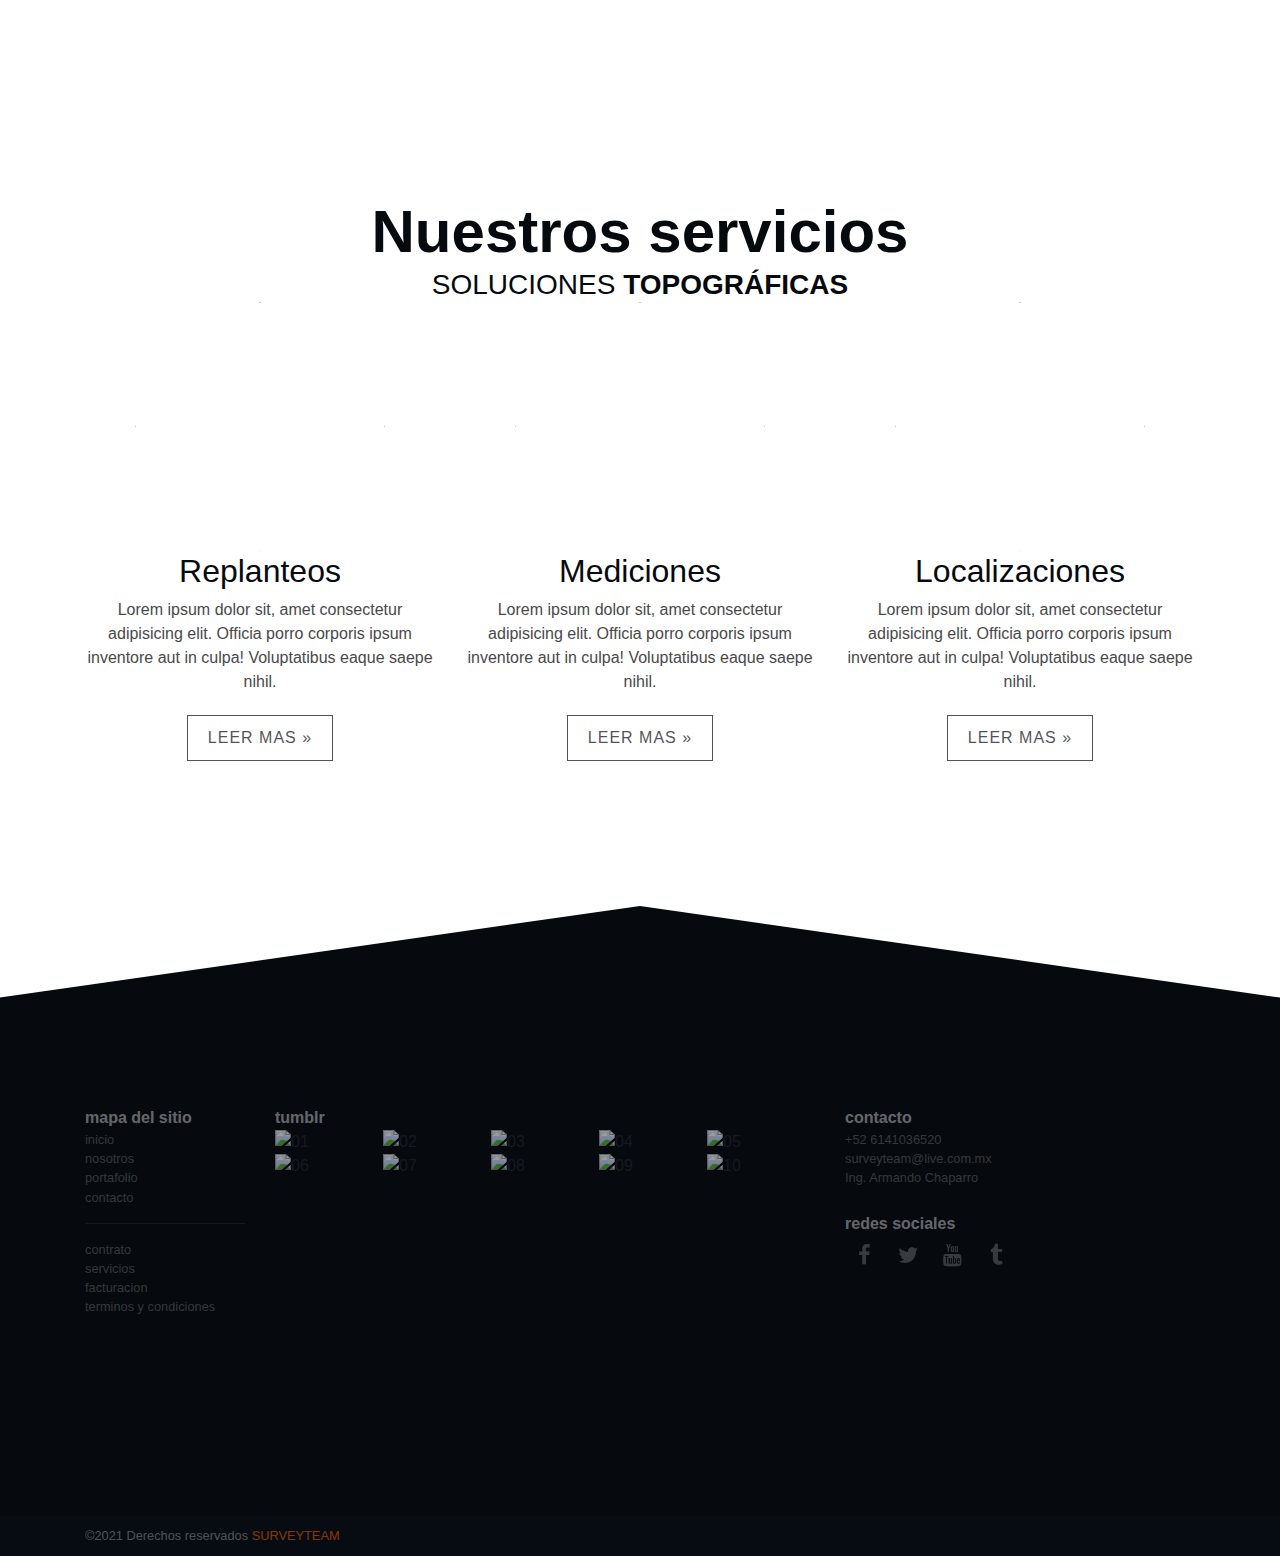
==== commit 883037d9: "actualizamos PHP" ====
--- a/index.html
+++ b/index.html
@@ -197,7 +197,7 @@
                         <br>
                         <p class="white"><strong>redes sociales</strong></p>
                         <ul class="social-networks">
-                            <li><a href="https://www.facebook.com"><i class="fa fa-facebook"></i></a></li>
+                            <li><a href="https://www.facebook.com/Topografia-y-Cartografia-Catastral-Minera-Ejidal-y-Construccion-254952159734236"><i class="fa fa-facebook"></i></a></li>
                             <li><i class="fa fa-twitter"></i></li>
                             <li><i class="fa fa-youtube"></i></li>
                             <li><i class="fa fa-tumblr"></i></li>
--- a/css/styles.css
+++ b/css/styles.css
@@ -146,6 +146,7 @@
 }
 nav .logo img {
   width: 100%;
+  aspect-ratio: auto;
 }
 nav ul {
   position: relative;
@@ -225,6 +226,7 @@
 }
 
 #slippry {
+  z-index: 10;
   position: relative;
 }
 #slippry h1, #slippry h2, #slippry h3, #slippry h4, #slippry h5, #slippry h6, #slippry p, #slippry a, #slippry button, #slippry small, #slippry span {
